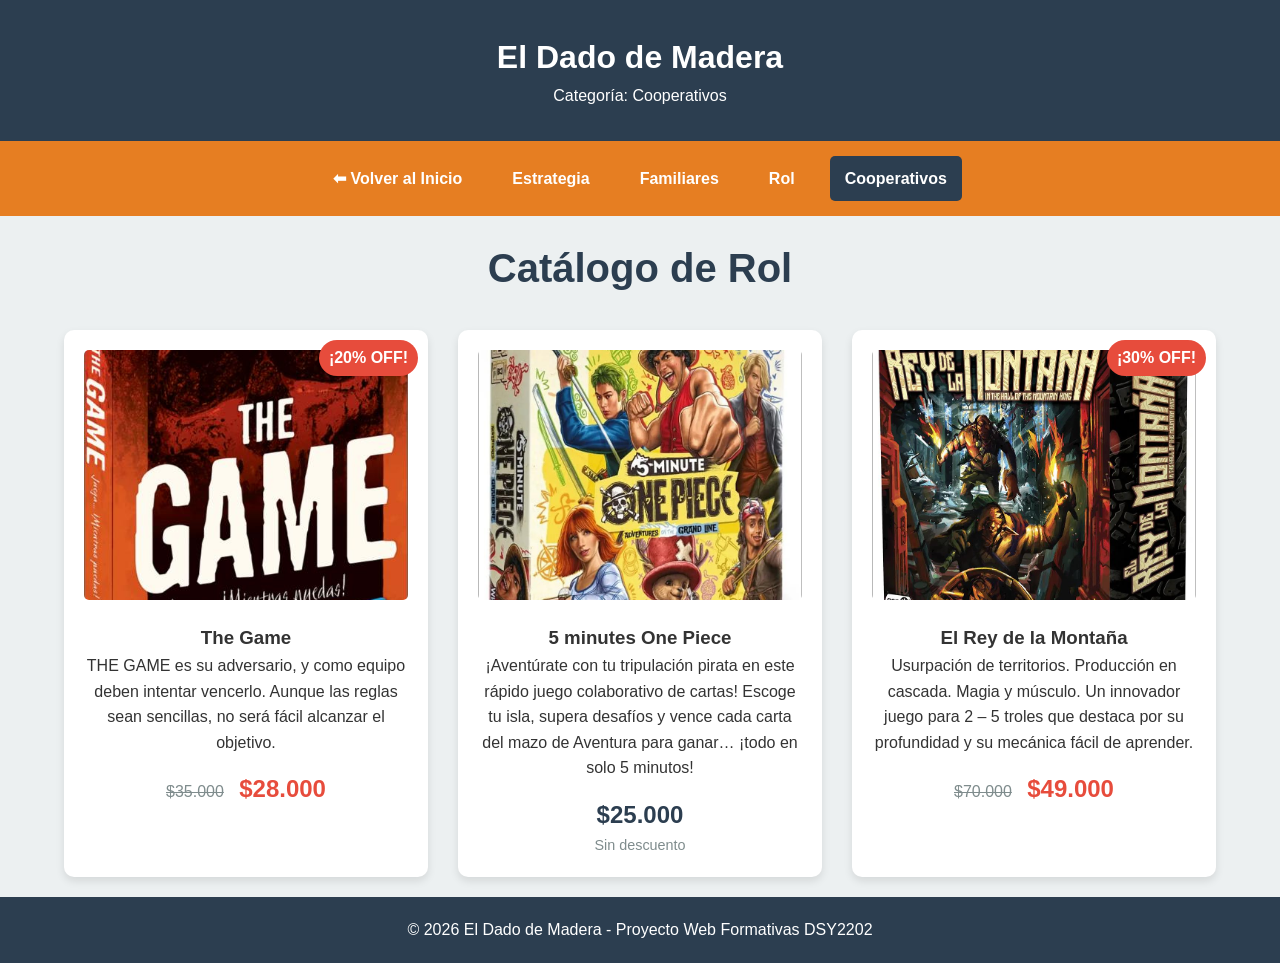
==== cooperativo.html @ 55bd59bf "Second Commit" ====
<!DOCTYPE html>
<html lang="es">
<head>
    <meta charset="UTF-8">
    <meta name="viewport" content="width=device-width, initial-scale=1.0">
    <link rel="icon" href="img/dadoicono.png">
    <title>Juegos Cooperativos | El Dado de Madera</title>
    <link rel="stylesheet" href="css/style.css">
</head>
<body>
    <header class="header anim-slide-down">
        <h1>El Dado de Madera</h1>
        <p>Categoría: Cooperativos</p>
    </header>

    <nav class="navbar anim-fade-in">
        <a href="index.html">⬅ Volver al Inicio</a>
        <a href="estrategia.html" >Estrategia</a>
        <a href="familiar.html">Familiares</a>
        <a href="rol.html">Rol</a>
        <a href="cooperativo.html" class="active">Cooperativos</a>
    </nav>

    <main class="container">
        <h2>Catálogo de Rol</h2>
        <div class="grid-juegos anim-fade-in">
            
            <div class="card-juego">
                <div class="etiqueta-descuento anim-pulse">¡20% OFF!</div>
                <img src="img/cooperativos_thegame.jpeg" alt="Catan">
                <h3>The Game</h3>
                <p>THE GAME es su adversario, y como equipo deben intentar vencerlo. Aunque las reglas sean sencillas, no será fácil alcanzar el objetivo.</p>
                <div class="precio">
                    <span class="precio-normal">$35.000</span>
                    <span class="precio-oferta">$28.000</span>
                </div>
            </div>

            <div class="card-juego">
                <img src="img/cooperativos_onepiece.jpeg" alt="Carcassonne">
                <h3>5 minutes One Piece</h3>
                <p>¡Aventúrate con tu tripulación pirata en este rápido juego colaborativo de cartas! Escoge tu isla, supera desafíos y vence cada carta del mazo de Aventura para ganar… ¡todo en solo 5 minutos!</p>
                <div class="precio">
                    <span class="precio-unico">$25.000</span>
                    <span class="sin-descuento">Sin descuento</span>
                </div>
            </div>

            <div class="card-juego">
                <div class="etiqueta-descuento anim-pulse">¡30% OFF!</div>
                <img src="img/cooperativos_Reydelamontana.jpeg" alt="Scythe">
                <h3>El Rey de la Montaña</h3>
                <p>Usurpación de territorios. Producción en cascada. Magia y músculo. Un innovador juego para 2 – 5 troles que destaca por su profundidad y su mecánica fácil de aprender.</p>
                <div class="precio">
                    <span class="precio-normal">$70.000</span>
                    <span class="precio-oferta">$49.000</span>
                </div>
            </div>

        </div>
    </main>

    <footer>
        <p>&copy; 2026 El Dado de Madera - Proyecto Web Formativas DSY2202</p>
    </footer>
</body>
</html>
---- css/style.css ----
/* Variables de estilos */
:root {
    --color-primario: #2c3e50;
    --color-secundario: #e67e22;
    --color-fondo: #ecf0f1;
    --color-texto: #333333;
    --color-blanco: #ffffff;
    --color-descuento: #e74c3c;
    --fuente-principal: 'Segoe UI', Tahoma, Geneva, Verdana, sans-serif;
    --sombra-card: 0 4px 8px rgba(0,0,0,0.1);
    --transicion: all 0.3s ease;
}

/* Estilos generales */
* {
    margin: 0;
    padding: 0;
    box-sizing: border-box;
}

body {
    font-family: var(--fuente-principal);
    background-color: var(--color-fondo);
    color: var(--color-texto);
    line-height: 1.6;
    display: flex;
    flex-direction: column;
    min-height: 100vh;
}

.container {
    width: 90%;
    max-width: 1200px;
    margin: 20px auto;
    text-align: center;
    flex: 1;
}

h2 {
    color: var(--color-primario);
    margin-bottom: 30px;
    font-size: 2.5rem;
}

/* Header */
.header {
    background-color: var(--color-primario);
    color: var(--color-blanco);
    text-align: center;
    padding: 2rem 0;
}

/* Barra Navegación */
.navbar {
    background-color: var(--color-secundario);
    display: flex;
    justify-content: center;
    padding: 15px 0;
    gap: 20px;
    flex-wrap: wrap;
}

.navbar a {
    color: var(--color-blanco);
    text-decoration: none;
    font-weight: bold;
    padding: 10px 15px;
    border-radius: 5px;
    transition: var(--transicion);
}

.navbar a:hover, .navbar a.active {
    background-color: var(--color-primario);
}


/* Grid Categorías */
.grid-categorias {
    display: grid;
    grid-template-columns: repeat(4, 1fr);
    gap: 20px;
}

.card-categoria {
    background-color: var(--color-blanco);
    border-radius: 10px;
    text-decoration: none;
    color: var(--color-texto);
    box-shadow: var(--sombra-card);
    overflow: hidden;
    transition: var(--transicion);
    display: block;
}

.card-categoria:hover {
    transform: translateY(-10px);
    box-shadow: 0 10px 20px rgba(0,0,0,0.2);
}

.card-categoria img {
    width: 100%;
    height: 200px;
    object-fit: cover;
}

.card-categoria h3 {
    padding: 15px;
    background-color: var(--color-primario);
    color: var(--color-blanco);
}

/* Grid Juegos*/
.grid-juegos {
    display: grid;
    grid-template-columns: repeat(3, 1fr);
    gap: 30px;
}

.card-juego {
    background-color: var(--color-blanco);
    border-radius: 10px;
    padding: 20px;
    box-shadow: var(--sombra-card);
    position: relative;
    transition: var(--transicion);
}

.card-juego:hover {
    transform: scale(1.03);
}

.card-juego img {
    width: 100%;
    height: 250px;
    object-fit: cover;
    border-radius: 5px;
    margin-bottom: 15px;
}

.etiqueta-descuento {
    position: absolute;
    top: 10px;
    right: 10px;
    background-color: var(--color-descuento);
    color: var(--color-blanco);
    padding: 5px 10px;
    border-radius: 20px;
    font-weight: bold;
}

.precio {
    margin-top: 15px;
    font-size: 1.2rem;
}

.precio-normal {
    text-decoration: line-through;
    color: #7f8c8d;
    font-size: 1rem;
    margin-right: 10px;
}

.precio-oferta {
    color: var(--color-descuento);
    font-weight: bold;
    font-size: 1.5rem;
}

.precio-unico {
    font-weight: bold;
    color: var(--color-primario);
    font-size: 1.5rem;
}

.sin-descuento {
    display: block;
    font-size: 0.9rem;
    color: #7f8c8d;
}

/* Footer */
footer {
    text-align: center;
    padding: 20px;
    background-color: var(--color-primario);
    color: var(--color-blanco);
    position: flex;
    bottom: 0;
    left: 0;
    width: 100%;
    z-index: 100;
}


/* Animación para la etiqueta de descuento */
.anim-pulse {
    animation: pulse 2s infinite;
}
@keyframes pulse {
    0% { transform: scale(1); }
    50% { transform: scale(1.1); }
    100% { transform: scale(1); }
}


/* Adaptación para Tablets */
@media (max-width: 992px) {
    .grid-categorias {
        grid-template-columns: repeat(2, 1fr);
    }
    .grid-juegos {
        grid-template-columns: repeat(2, 1fr);
    }
}

/* Adaptación para celulares */
@media (max-width: 768px) {
    .grid-categorias {
        grid-template-columns: 1fr;
    }
    .grid-juegos {
        grid-template-columns: 1fr;
    }
    .navbar {
        flex-direction: column;
        align-items: center;
    }
    .navbar a {
        width: 100%;
        text-align: center;
    }
    h2 {
        font-size: 2rem;
    }
}
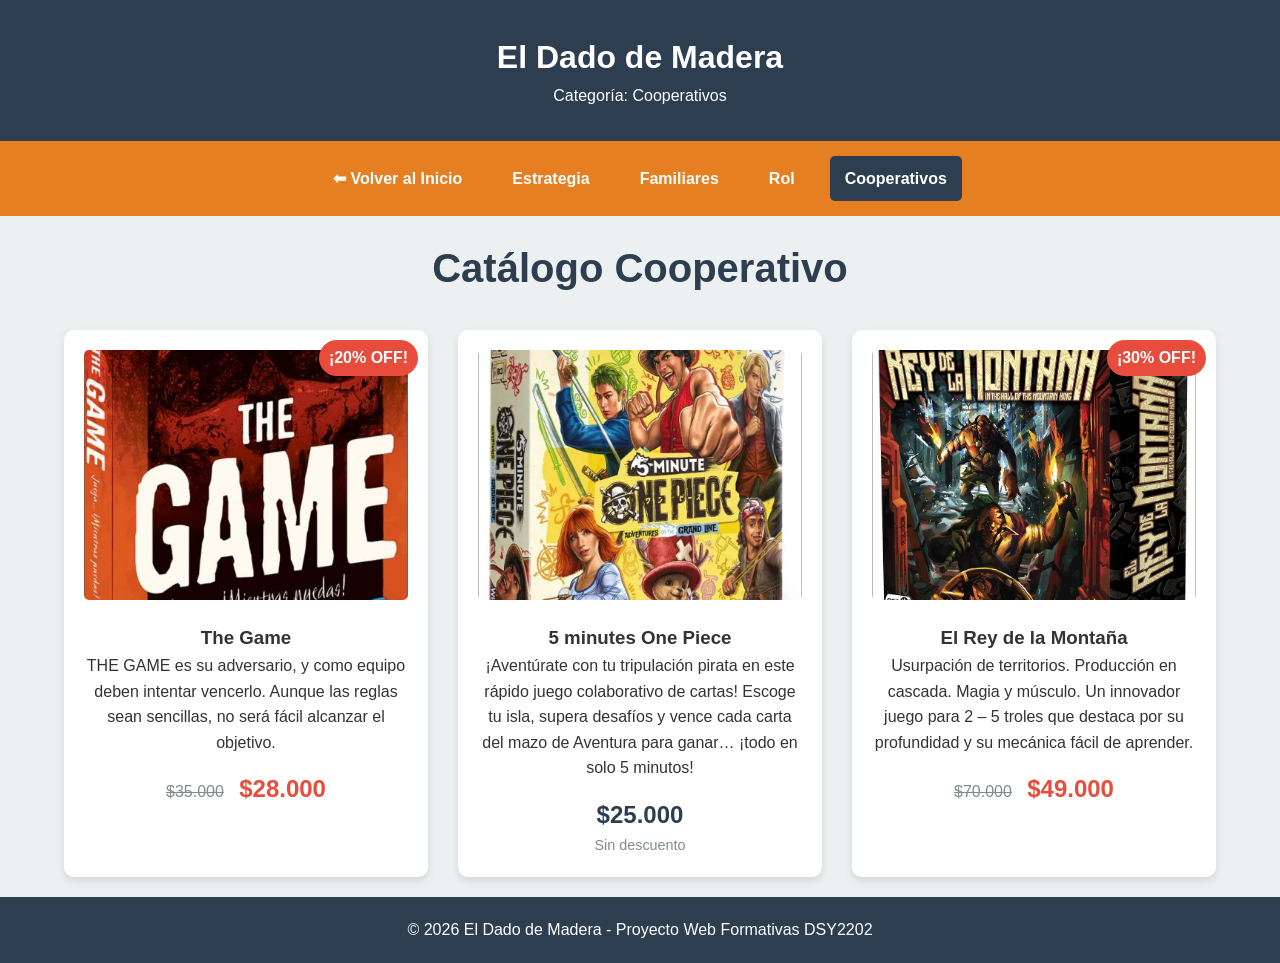
==== commit 8544ed31: "Update 1: Aplicado animaciones" ====
--- a/cooperativo.html
+++ b/cooperativo.html
@@ -21,8 +21,8 @@
         <a href="cooperativo.html" class="active">Cooperativos</a>
     </nav>
 
-    <main class="container">
-        <h2>Catálogo de Rol</h2>
+    <main class="container anim-fade-in">
+        <h2>Catálogo Cooperativo</h2>
         <div class="grid-juegos anim-fade-in">
             
             <div class="card-juego">
--- a/css/style.css
+++ b/css/style.css
@@ -1,4 +1,6 @@
-/* Variables de estilos */
+/* ==========================================
+   VARIABLES CSS (Requisito Avanzado 1)
+   ========================================== */
 :root {
     --color-primario: #2c3e50;
     --color-secundario: #e67e22;
@@ -11,7 +13,9 @@
     --transicion: all 0.3s ease;
 }
 
-/* Estilos generales */
+/* ==========================================
+   ESTILOS GENERALES
+   ========================================== */
 * {
     margin: 0;
     padding: 0;
@@ -42,7 +46,7 @@
     font-size: 2.5rem;
 }
 
-/* Header */
+/* Encabezado */
 .header {
     background-color: var(--color-primario);
     color: var(--color-blanco);
@@ -50,7 +54,7 @@
     padding: 2rem 0;
 }
 
-/* Barra Navegación */
+/* Navegación */
 .navbar {
     background-color: var(--color-secundario);
     display: flex;
@@ -74,7 +78,7 @@
 }
 
 
-/* Grid Categorías */
+/* Grid Categorias */
 .grid-categorias {
     display: grid;
     grid-template-columns: repeat(4, 1fr);
@@ -109,7 +113,7 @@
     color: var(--color-blanco);
 }
 
-/* Grid Juegos*/
+/* Grid juegos */
 .grid-juegos {
     display: grid;
     grid-template-columns: repeat(3, 1fr);
@@ -192,7 +196,35 @@
 }
 
 
-/* Animación para la etiqueta de descuento */
+/* 1. Aparición gradual */
+.anim-fade-in {
+    animation: fadeIn 1.5s ease-in-out;
+}
+@keyframes fadeIn {
+    from { opacity: 0; }
+    to { opacity: 1; }
+}
+
+/* 2. Deslizamiento desde arriba */
+.anim-slide-down {
+    animation: slideDown 1s ease-out;
+}
+@keyframes slideDown {
+    from { transform: translateY(-100%); opacity: 0; }
+    to { transform: translateY(0); opacity: 1; }
+}
+
+/* 3. Flotación constante (Para los títulos H2) */
+.anim-float {
+    animation: float 3s ease-in-out infinite;
+}
+@keyframes float {
+    0% { transform: translateY(0px); }
+    50% { transform: translateY(-10px); }
+    100% { transform: translateY(0px); }
+}
+
+/* 4. Latido (Para las etiquetas de descuento) */
 .anim-pulse {
     animation: pulse 2s infinite;
 }
@@ -203,6 +235,7 @@
 }
 
 
+
 /* Adaptación para Tablets */
 @media (max-width: 992px) {
     .grid-categorias {
@@ -213,7 +246,7 @@
     }
 }
 
-/* Adaptación para celulares */
+/* Adaptación para Teléfonos Móviles */
 @media (max-width: 768px) {
     .grid-categorias {
         grid-template-columns: 1fr;
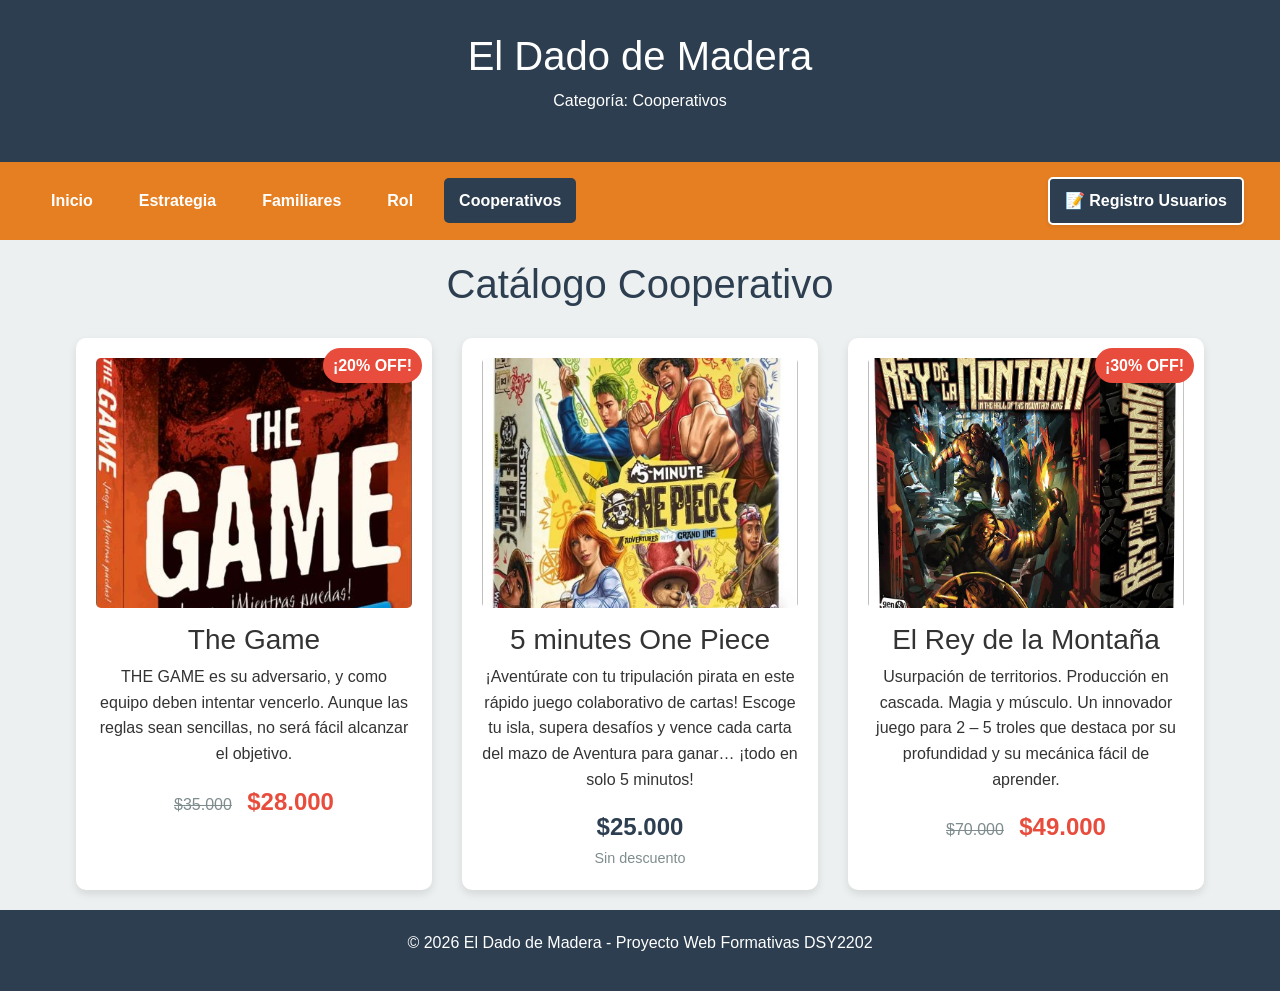
==== commit 23de50b8: "Commit Formativa 2 v1" ====
--- a/cooperativo.html
+++ b/cooperativo.html
@@ -5,7 +5,11 @@
     <meta name="viewport" content="width=device-width, initial-scale=1.0">
     <link rel="icon" href="img/dadoicono.png">
     <title>Juegos Cooperativos | El Dado de Madera</title>
+    <link href="https://cdn.jsdelivr.net/npm/bootstrap@5.0.2/dist/css/bootstrap.min.css" rel="stylesheet" integrity="sha384-EVSTQN3/azprG1Anm3QDgpJLIm9Nao0Yz1ztcQTwFspd3yD65VohhpuuCOmLASjC" crossorigin="anonymous">
     <link rel="stylesheet" href="css/style.css">
+
+    <script src="https://cdn.jsdelivr.net/npm/bootstrap@5.3.0/dist/js/bootstrap.bundle.min.js"></script>
+    
 </head>
 <body>
     <header class="header anim-slide-down">
@@ -13,12 +17,31 @@
         <p>Categoría: Cooperativos</p>
     </header>
 
-    <nav class="navbar anim-fade-in">
-        <a href="index.html">⬅ Volver al Inicio</a>
-        <a href="estrategia.html" >Estrategia</a>
-        <a href="familiar.html">Familiares</a>
-        <a href="rol.html">Rol</a>
-        <a href="cooperativo.html" class="active">Cooperativos</a>
+    <nav class="navbar navbar-expand-md navbar-dark anim-fade-in px-4">
+        <div class="container-fluid">
+            
+            <button class="navbar-toggler shadow-none" type="button" data-bs-toggle="collapse" data-bs-target="#menuNavegacion" aria-controls="menuNavegacion" aria-expanded="false" aria-label="Alternar navegación">
+                <span class="navbar-toggler-icon"></span>
+            </button>
+
+            <div class="collapse navbar-collapse" id="menuNavegacion">
+                
+                <div class="d-flex flex-column flex-md-row justify-content-left align-items-center flex-grow-1 gap-3 mt-3 mt-md-0">
+                    <a href="index.html">Inicio</a>
+                    <a href="estrategia.html">Estrategia</a>
+                    <a href="familiar.html">Familiares</a>
+                    <a href="rol.html">Rol</a>
+                    <a href="cooperativo.html" class="active">Cooperativos</a>
+                </div>
+
+                <div class="ms-md-auto mt-3 mt-md-0 text-center">
+                    <a href="formulario.html" class="btn fw-bold shadow-sm btn-primario-custom">
+                        📝 Registro Usuarios
+                    </a>
+                </div>
+                
+            </div>
+        </div>
     </nav>
 
     <main class="container anim-fade-in">
--- a/css/style.css
+++ b/css/style.css
@@ -13,9 +13,7 @@
     --transicion: all 0.3s ease;
 }
 
-/* ==========================================
-   ESTILOS GENERALES
-   ========================================== */
+/* Estilos Generales */
 * {
     margin: 0;
     padding: 0;
@@ -195,6 +193,9 @@
     z-index: 100;
 }
 
+/* ==========================================
+   ANIMACIONES CSS (Requisito Avanzado 2)
+   ========================================== */
 
 /* 1. Aparición gradual */
 .anim-fade-in {
@@ -235,6 +236,9 @@
 }
 
 
+/* ==========================================
+   MEDIA QUERIES (Requisito Avanzado 3)
+   ========================================== */
 
 /* Adaptación para Tablets */
 @media (max-width: 992px) {
@@ -265,4 +269,28 @@
     h2 {
         font-size: 2rem;
     }
+}
+
+/* ==========================================
+   Estilos nuevos para formularios
+   ========================================== */
+
+/* Tarjeta contenedora del formulario */
+.card-formulario {
+    max-width: 800px;
+    border-radius: 15px;
+    border: 1px solid var(--color-secundario);
+}
+
+/* Estilo unificado para el botón de Registro y botón de Enviar */
+.btn-primario-custom {
+    background-color: var(--color-primario);
+    color: var(--color-blanco);
+    border: 2px solid var(--color-blanco);
+}
+
+.btn-primario-custom:hover {
+    background-color: var(--color-secundario);
+    color: var(--color-blanco);
+    border-color: var(--color-blanco);
 }
